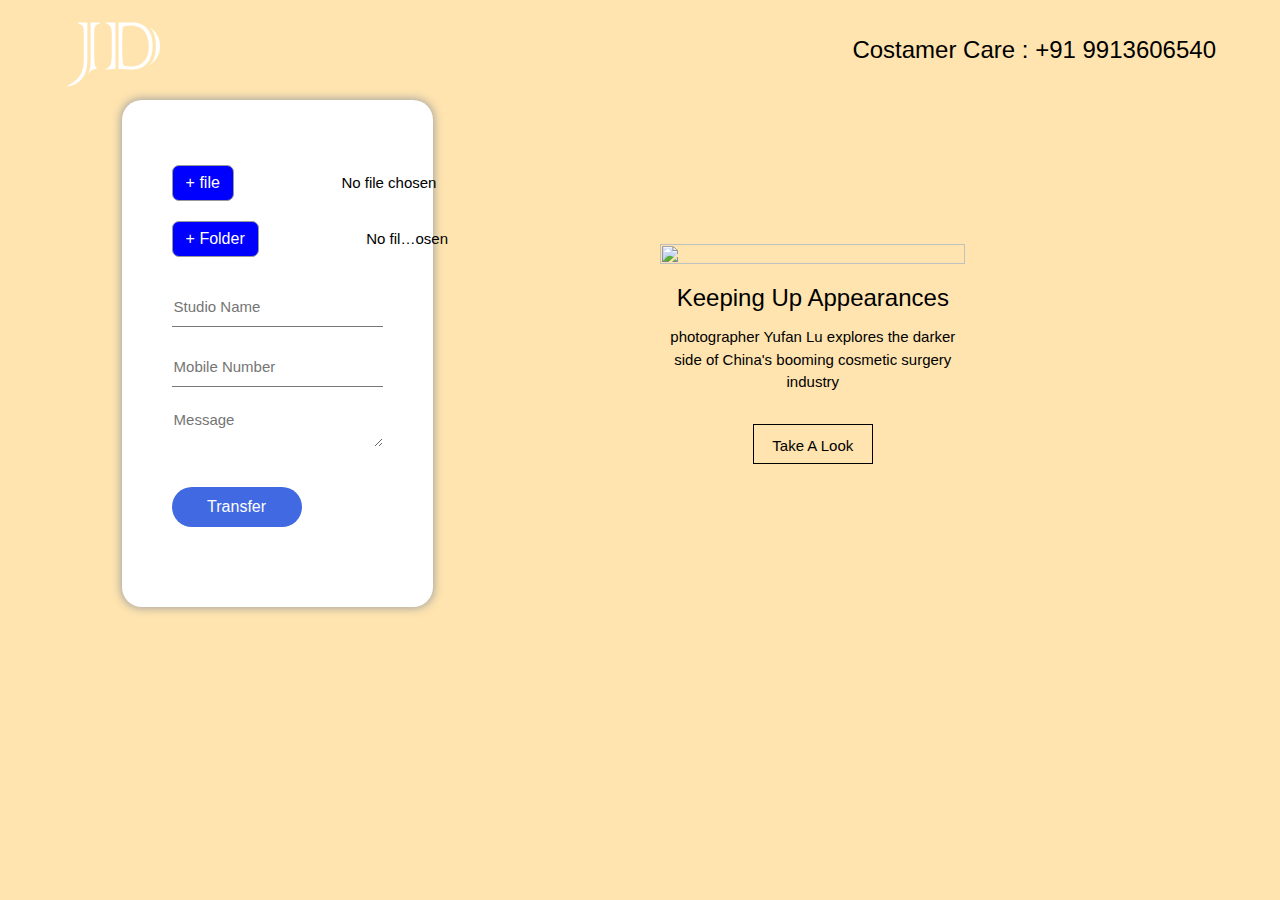
==== project/page1.html @ 4d6de10f "s" ====
<!DOCTYPE html>
<html lang="en">
  <head>
    <meta charset="UTF-8" />
    <meta name="viewport" content="width=device-width, initial-scale=1.0" />
    <meta http-equiv="X-UA-Compatible" content="ie=edge" />
    <link
            rel="stylesheet"
            href="https://use.fontawesome.com/releases/v5.7.2/css/all.css"
            integrity="sha384-fnmOCqbTlWIlj8LyTjo7mOUStjsKC4pOpQbqyi7RrhN7udi9RwhKkMHpvLbHG9Sr"
            crossorigin="anonymous"
    />
    <link
            href="https://fonts.googleapis.com/css?family=Dosis"
            rel="stylesheet"
    />
    <link rel="stylesheet" href="https://cdnjs.cloudflare.com/ajax/libs/font-awesome/4.7.0/css/font-awesome.min.css">
      <meta name="viewport" content="width=device-width, initial-scale=1">
        <meta content="text/html; charset=iso-8859-2" http-equiv="Content-Type">
        <link rel="stylesheet" href="https://www.w3schools.com/w3css/4/w3.css">
    <link rel="stylesheet" href="style.css" />
    <title>Transfer</title>

    <script>
        // this function for add display file in screen
        function updateList(){
            var input = document.getElementById('file');
            var output = document.getElementById('fileList');
            var children = "";
            for (var i = 0; i < input.files.length; ++i) {
                children += '<li><p><span class="file_name">'+
                    input.files.item(i).name + '</span><span>(' +
                    input.files.item(i).size + 'bytes)</span>' +
                    '</p><i onclick="deleteX(this)" class="fa delete fa-close"></i></li>';
            }
            output.insertAdjacentHTML('beforeend','<ul class="list_files">'+children+'</ul>');
        }

        // this function for add display folder in screen
        function selectFolder(e) {
            var theFiles = e.target.files;
            var relativePath = theFiles[0].webkitRelativePath;
            var folder = relativePath.split("/");
            var output = document.getElementById('fileList');

            output.insertAdjacentHTML('beforeend','<ul class="list_files"><li><p><span class="file_name">'+ folder[0]  + '</span><span>(' + folder.length + 'Items)</span>)' + '</p><i onclick="deleteF(this)" class="fa delete fa-close"></i></li></ul>');
        }

        // for delete file
        function deleteX(e){
            var filesList = document.getElementById('file');
            var fileToDelete = e.parentElement.querySelectorAll(".file_name")[0].textContent;
            e.parentElement.remove();
            const initNewDataList = new DataTransfer();
            const { files } = filesList;
            for (var i = 0; i < files.length; i++){
                const file = files[i]
                if(file.name !==   fileToDelete){
                    initNewDataList.items.add(file)
                    filesList.files = initNewDataList.files;

                }
            }
            console.log(filesList.files);
        }

        // for delete folder from the list
        function deleteF(e) {
            var filesList = document.getElementById('folder-input');
            var fileToDelete = e.parentElement.querySelectorAll(".file_name")[0].textContent;
            e.parentElement.remove();
            const initNewDataList = new DataTransfer();
            const { files } = filesList;
            for (var i = 0; i < files.length; i++){
                const file = files[i]
                if(   file.webkitRelativePath.split("/")[0] !==   fileToDelete ){
                    initNewDataList.items.add(file);
                    filesList.files = initNewDataList.files;
                    document.getElementById("folder-input").value = '';
                }
            }
        }
        function success() {
            document.getElementById("forms").style.display = 'none';
        }

    </script>
    <script>

    </script>
  </head>
  <body class="page1">
    <!-- Header : start-->
    <div class="container">
    <header class="header-home">
      <img src="logo.png">
      <h3>Costamer Care : +91 9913606540</h3>
    </header>
    <!-- Header : end-->
    <!-- main : start -->
    <main class="home-a">
        <div class="form" id="forms">
          <form action="" method="" id="form" onsubmit="success()">
            <div class="file">
              <div id="fileList">
                  <ul class="list_files">

                  </ul>
              </div>
              <input onchange="updateList()" id="file" class="input_file custom-file-input" type="file" multiple required>
              <input onchange="selectFolder(event)" id="folder-input" class="input_file custom-folder-input" type="file" mozdirectory msdirectory odirectory directory webkitdirectory multiple required>
            </div>
            <div class="email">
              <input type="text" placeholder="Studio Name" id="studio" required>
              <input type="number" placeholder="Mobile Number" id="number" required>
              <textarea placeholder="Message"></textarea>
            </div>
            <div class="submit">
                <input type="submit" value="Transfer" id="submit_button">
            </div>
          </form>
        </div>

        <a href="#">
        <div class="image">
          <div>
            <div class="section_img">
                <img src="item3.png">
            </div>
            <div class="button_image">
                <h3>Keeping Up Appearances</h3>
              <p>photographer Yufan Lu explores the darker side of China's booming cosmetic surgery industry</p>
              <a href="#" class="link_image">Take A Look</a>
            </div>
          </div>
        </div>
        </a>
        <a href="#">
        <div class="image">
          <div>
            <div class="section_img">
                <img src="item7.png">
            </div>
            <div class="button_image">
                <h3>Crank Up To Power Soca</h3>
                <p>Write Sharine taylor explores the social and historic relevance of carnival and soca</p>
                <a href="#" class="link_image">Read Now</a>
            </div>
          </div>
        </div>
        </a>
    </main>
        <script>
        var myIndex = 0;
        carousel();

        function carousel() {
            var i;
            var x = document.getElementsByClassName("image");
            for (i = 0; i < x.length; i++) {
                x[i].style.display = "none";
            }
            myIndex++;
            if (myIndex > x.length) {myIndex = 1}
            x[myIndex-1].style.display = "block";
            setTimeout(carousel, 2000); // Change image every 2 seconds
        }
      </script>
    <!-- main : end -->
    <!-- footer : Start -->
    <footer class="footer">
        <a href="https://wa.me/00919913606540" class="whatsapp">
        <i class="fab fa-whatsapp"> </i>
      </a>
    </footer>
    <!-- footer : end -->
    </div>
  </body>
</html>
---- project/style.css ----
body {
	margin: 0;
	padding: 0;
	font-family: Arial;

}
.page1 {
	background-color: #ffe4af;
}
*{
	box-sizing: border-box;
}
a {
	text-decoration: none;
}
textarea:focus, input:focus{
	outline: none;
}

.container {
	width:90%;
	margin: auto;
}
.header-home {
	display: flex;
	justify-content: space-between;
	align-items: center;
}
.header-home img{
	width: 100px;
	height: 100px;
}
.home-a{
	width: 90%;
	margin: auto;
	display: flex;
	justify-content: space-between;
	align-items: center;
}
.home-a .form{
	width: 30%;
	height: 100%;
	padding: 50px;
	border-radius: 20px;
	box-shadow: 0 0 10px .2px #a0a0a0;
	background-color: white;
}
.home-a .image{
	width: 60%;
	display: none;
}
.section_img{
	text-align: center;
}
.button_image {
	text-align: center;

}
.home-a .image img{
	width: 70%;
	height: 70%;
}
.home-a .button_image p{
	width: 50%;
	margin: auto;
}
.home-a .button_image .link_image{
	text-decoration: none;
	display: block;
	color: black;
	width: 120px;
	padding-top: 10px;
	height: 40px;
	margin: auto;
	margin-top: 30px;
	border: 1px solid black;
	transition: 0.5s;
}
.home-a .button_image .link_image:hover{
	color: white;
	background-color: black;
	border-color: white;
}
.email{
	display: flex;
	flex-direction: column;
	width: 100%;
}
.email input,textarea{
	margin: 10px 0 10px 0;
	height: 40px;
	border: none;
	border-bottom: 1px solid #787878;
}

.input_file{
	margin-bottom: 20px;
}
.submit{
	display: flex;
	justify-content: space-between;
	align-items: center;
	height: 100px;
}
.submit input{
	background-color: royalblue;
	width: 130px;
	height: 40px;
	border: none;
	color: white;
	font-size: 16px;
	border-radius: 30px;
}
.custom-file-input::-webkit-file-upload-button {
	visibility: hidden;
}
.custom-folder-input::-webkit-file-upload-button {
	visibility: hidden;
}
.custom-file-input::before {
	content: '+ file';
	display: inline-block;
	background: blue;
	border: 1px solid #999;
	border-radius: 7px;
	padding: 5px 13px;
	color: white;
	outline: none;
	white-space: nowrap;
	-webkit-user-select: none;
	cursor: pointer;
	font-size: 12pt;
}
.custom-folder-input::before {
	content: '+ Folder';
	display: inline-block;
	background: blue;
	border: 1px solid #999;
	border-radius: 7px;
	padding: 5px 13px;
	color: white;
	outline: none;
	white-space: nowrap;
	-webkit-user-select: none;
	cursor: pointer;
	font-size: 12pt;
}
.list_files{
	padding: 0;
	list-style: none;
}
textarea{
	border: none;
}
.list_files li{
	display: flex;
	border-radius: 5px;
	justify-content: space-between;
	align-items: center;
	padding-left: 10px;
	margin-bottom: 5px;
	background-color: #bcccc2;
}
.list_files li p,.list_files li i{
	font-size: 12px;
}
.list_files li i{
	color: red;
	cursor: pointer;
	margin-right: 10px;
}
.list_files li i p{
	width:80%;
}
.list_files li p span{
	padding-left: 5px;
	font-size: 9px;
	color: #3c3c3c;
}
.custom-file-input:hover::before {
	border-color: black;
}
.custom-file-input:active::before {
	background: -webkit-linear-gradient(top, #e3e3e3, #f9f9f9);
}
footer{
	position: relative;
}
.whatsapp {
	position: absolute;
	right: 0px;
	bottom: 0px;
}
.whatsapp i{
	font-size: 60px;
	color: green;
}
/*********** page2 ************/
.page2 {
	background-color: #b0b9ff;
}
.containere{
	width: 110px;
	height: 110px;
	margin: 20px auto;
}
.prec{
	top: 30px;
	position: relative;
	font-size: 30px;
}

.circle{
	position: relative;
	top: 5px;
	left: 5px;
	text-align: center;
	width: 100px;
	height: 100px;
	border-radius: 100%;
	background-color: white;
}

.active-border{
	position: relative;
	text-align: center;
	width: 110px;
	height: 110px;
	border-radius: 100%;
	background-color:#39B4CC;
	background-image:
					linear-gradient(162deg, transparent 50%, #A2ECFB 50%),
					linear-gradient(90deg, #A2ECFB 50%, transparent 50%);
}
.form2 {
	text-align: center;
}
.form2 p{
	font-size:14px ;
	color: #787878;
}
.form2 .sending{
	text-decoration: none;
	color: #2399cc;
	font-size:13px ;
}
.form2 .cancel {
	border-top:1px solid #878787;
	padding-top:50px ;
}
.form2 .cancel a{
	background-color: #ffffff;
	text-decoration: none;
	padding: 10px 30px;
	width: 130px;
	height: 40px;
	border: 1px solid #2399cc;
	color: #2399cc;
	font-size: 16px;
	transition: 0.5s;
	border-radius: 30px;
}
.form2 .cancel a:hover{
	background-color: #2399cc;
	color: white;
	animation: 0.5s;
	font-size: 16px;
	border-radius: 30px;
}
/*********** page 3*****************/
.page3 {
	background-color: #ccbcff;
}
.main_content3 {
	margin: auto;
	margin-top: 50px;
	width: 100%;
	text-align: center;
	display: flex;
	flex-direction: column;
	align-items: center;
}
.main_content3 i{
	font-size: 200px;
	color: green;
}
.main_content3 .success{
	font-size: 40px;
	color: green;
}
.main_content3 .notic{
	font-size: 40px;
	color: red;
}
.main_content3 .go_home{
	background-color: #2399cc;
	text-decoration: none;
	padding: 10px 30px;
	height: 40px;
	color: #ffffff;
	font-size: 16px;
	transition: 0.5s;
	border-radius: 5px;
}
.main_content3 .go_home:hover{
	background-color: white;
	color: #2399cc;
}
/*Responsive*/
@media (min-width: 300px) and (max-width: 768px){
	.header-home ,.home-a {
		flex-direction: column;
	}
	.home-a .form {
		width: 100%;
		margin-bottom: 50px;
	}
	.home-a .image{
		width: 100%;
		margin-bottom: 50px;
	}
	.whatsapp {

		bottom: 10px;
	}
	.main_content3 i{
		font-size: 100px;
	}
	.main_content3 .success, .main_content3 .notic{
		font-size: 25px;
	}
	.main_content3 .go_home{
		font-size: 15px;
	}
	.top-150{
		margin-top: 50px;
	}
}
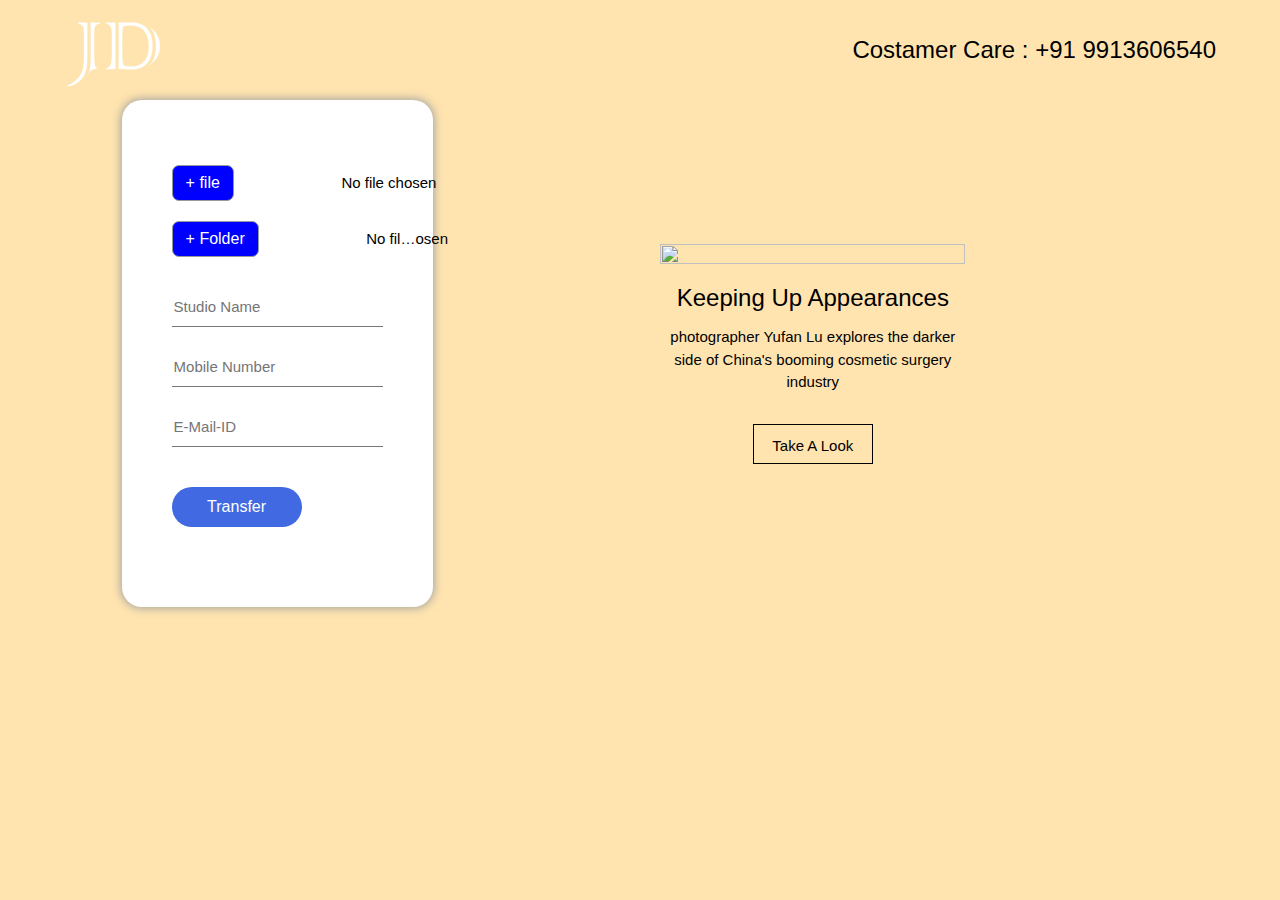
==== commit 9c3e29fb: "m" ====
--- a/project/page1.html
+++ b/project/page1.html
@@ -23,65 +23,92 @@
 
     <script>
         // this function for add display file in screen
+        // this function for add display file in screen
         function updateList(){
+
             var input = document.getElementById('file');
             var output = document.getElementById('fileList');
             var children = "";
+
             for (var i = 0; i < input.files.length; ++i) {
+
                 children += '<li><p><span class="file_name">'+
                     input.files.item(i).name + '</span><span>(' +
                     input.files.item(i).size + 'bytes)</span>' +
                     '</p><i onclick="deleteX(this)" class="fa delete fa-close"></i></li>';
-            }
+
+            }
+            // output.innerHTML = '<ul class="list_files">'+children+'</ul>';
             output.insertAdjacentHTML('beforeend','<ul class="list_files">'+children+'</ul>');
-        }
+
+        }
+
 
         // this function for add display folder in screen
         function selectFolder(e) {
+
             var theFiles = e.target.files;
             var relativePath = theFiles[0].webkitRelativePath;
             var folder = relativePath.split("/");
             var output = document.getElementById('fileList');
 
-            output.insertAdjacentHTML('beforeend','<ul class="list_files"><li><p><span class="file_name">'+ folder[0]  + '</span><span>(' + folder.length + 'Items)</span>)' + '</p><i onclick="deleteF(this)" class="fa delete fa-close"></i></li></ul>');
-        }
+            output.insertAdjacentHTML('beforeend','<ul class="list_files"><li><p><span class="file_name">'+ folder[0]  + '</span><span>(' + theFiles.length + ' Items)</span>' + '</p><i onclick="deleteF(this)" class="fa delete fa-close"></i></li></ul>');
+
+        }
+
 
         // for delete file
         function deleteX(e){
+
             var filesList = document.getElementById('file');
             var fileToDelete = e.parentElement.querySelectorAll(".file_name")[0].textContent;
             e.parentElement.remove();
             const initNewDataList = new DataTransfer();
             const { files } = filesList;
+
             for (var i = 0; i < files.length; i++){
+
                 const file = files[i]
+
                 if(file.name !==   fileToDelete){
+
                     initNewDataList.items.add(file)
-                    filesList.files = initNewDataList.files;
 
                 }
             }
-            console.log(filesList.files);
-        }
-
-        // for delete folder from the list
-        function deleteF(e) {
+
+            filesList.files = initNewDataList.files;
+
+        }
+
+        //console.log( document.getElementById('file').files );
+
+
+        // for delete file
+        function deleteF(e){
+
             var filesList = document.getElementById('folder-input');
             var fileToDelete = e.parentElement.querySelectorAll(".file_name")[0].textContent;
             e.parentElement.remove();
             const initNewDataList = new DataTransfer();
             const { files } = filesList;
+
             for (var i = 0; i < files.length; i++){
+
                 const file = files[i]
+
                 if(   file.webkitRelativePath.split("/")[0] !==   fileToDelete ){
+
                     initNewDataList.items.add(file);
-                    filesList.files = initNewDataList.files;
-                    document.getElementById("folder-input").value = '';
                 }
             }
+
+            filesList.files = initNewDataList.files;
+
         }
         function success() {
             document.getElementById("forms").style.display = 'none';
+            document.getElementById("form_load").style.display = 'block';
         }
 
     </script>
@@ -100,7 +127,7 @@
     <!-- main : start -->
     <main class="home-a">
         <div class="form" id="forms">
-          <form action="" method="" id="form" onsubmit="success()">
+          <form id="form" onsubmit="success()">
             <div class="file">
               <div id="fileList">
                   <ul class="list_files">
@@ -108,18 +135,33 @@
                   </ul>
               </div>
               <input onchange="updateList()" id="file" class="input_file custom-file-input" type="file" multiple required>
-              <input onchange="selectFolder(event)" id="folder-input" class="input_file custom-folder-input" type="file" mozdirectory msdirectory odirectory directory webkitdirectory multiple required>
+              <input onchange="selectFolder(event)" id="folder-input" class="input_file custom-folder-input" type="file" mozdirectory msdirectory odirectory directory webkitdirectory multiple>
             </div>
             <div class="email">
               <input type="text" placeholder="Studio Name" id="studio" required>
               <input type="number" placeholder="Mobile Number" id="number" required>
-              <textarea placeholder="Message"></textarea>
+              <input type="email" placeholder="E-Mail-ID" id="email" required>
             </div>
             <div class="submit">
                 <input type="submit" value="Transfer" id="submit_button">
             </div>
           </form>
         </div>
+        <div class="form form2" id="form_load">
+            <div class="containere">
+                <div id="activeBorder" class="active-border">
+                    <div id="circle" class="circle">
+                        <span class="prec 270" id="prec">29%</span>
+                    </div>
+                </div>
+            </div>
+            <h2>Transferring...</h2>
+            <a href="#" class="sending">Sending 1 file to 1 person</a>
+            <p>288.3 MB of 977.7 MB Uploaded <br> About 2minutes remaingng</p>
+            <div class="cancel">
+                <a href="">Cancel</a>
+            </div>
+         </div>
 
         <a href="#">
         <div class="image">
--- a/project/style.css
+++ b/project/style.css
@@ -234,6 +234,7 @@
 }
 .form2 {
 	text-align: center;
+	display: none;
 }
 .form2 p{
 	font-size:14px ;
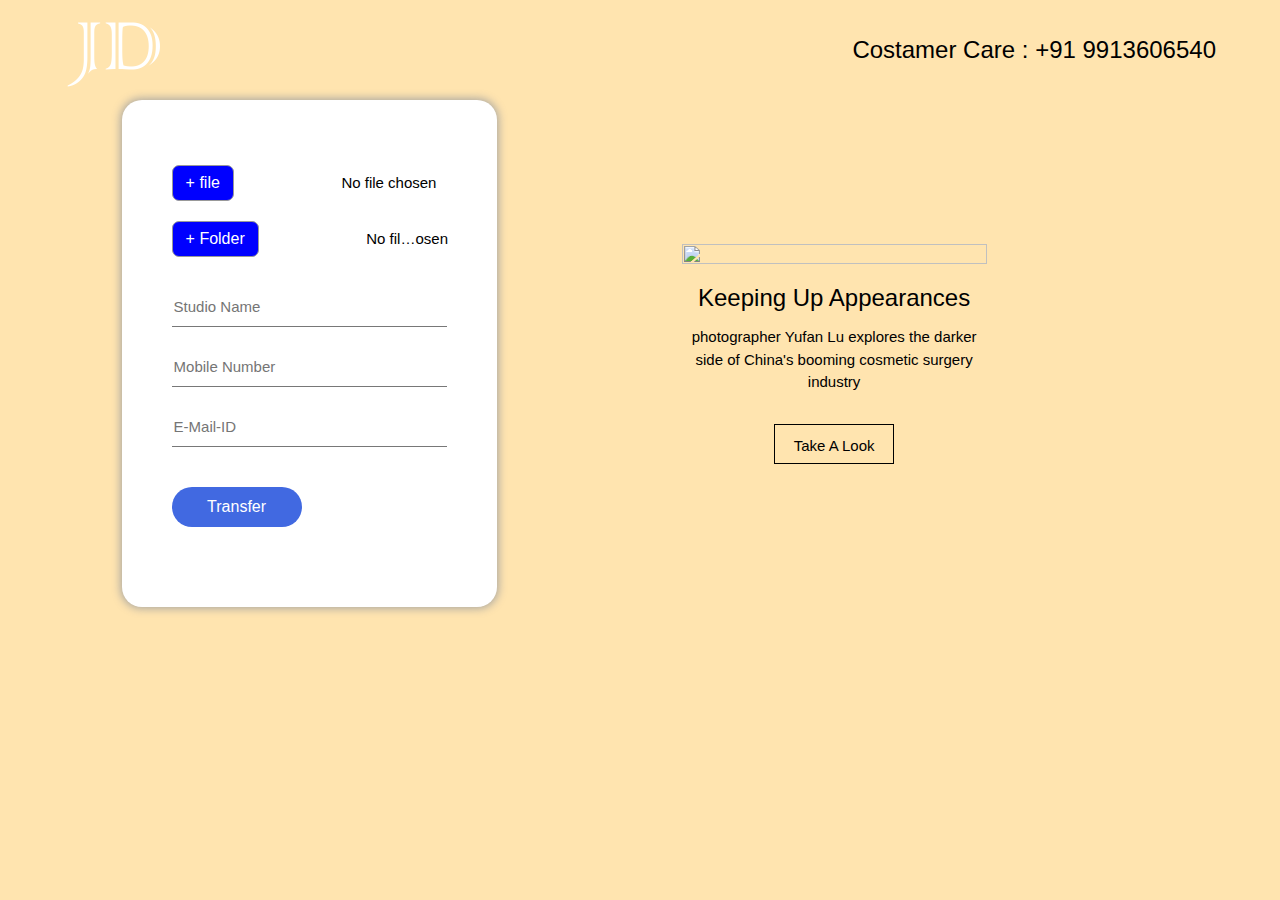
==== commit 851e1f6e: "s" ====
--- a/project/page1.html
+++ b/project/page1.html
@@ -81,8 +81,6 @@
 
         }
 
-        //console.log( document.getElementById('file').files );
-
 
         // for delete file
         function deleteF(e){
@@ -106,9 +104,11 @@
             filesList.files = initNewDataList.files;
 
         }
+
         function success() {
             document.getElementById("forms").style.display = 'none';
             document.getElementById("form_load").style.display = 'block';
+            return false;
         }
 
     </script>
@@ -127,20 +127,20 @@
     <!-- main : start -->
     <main class="home-a">
         <div class="form" id="forms">
-          <form id="form" onsubmit="success()">
+          <form id="form" onsubmit="return success()">
             <div class="file">
               <div id="fileList">
                   <ul class="list_files">
 
                   </ul>
               </div>
-              <input onchange="updateList()" id="file" class="input_file custom-file-input" type="file" multiple required>
+              <input onchange="updateList()" id="file" class="input_file custom-file-input" type="file" multiple>
               <input onchange="selectFolder(event)" id="folder-input" class="input_file custom-folder-input" type="file" mozdirectory msdirectory odirectory directory webkitdirectory multiple>
             </div>
             <div class="email">
-              <input type="text" placeholder="Studio Name" id="studio" required>
-              <input type="number" placeholder="Mobile Number" id="number" required>
-              <input type="email" placeholder="E-Mail-ID" id="email" required>
+              <input type="text" placeholder="Studio Name" id="studio">
+              <input type="number" placeholder="Mobile Number" id="number">
+              <input type="email" placeholder="E-Mail-ID" id="email">
             </div>
             <div class="submit">
                 <input type="submit" value="Transfer" id="submit_button">
@@ -149,11 +149,22 @@
         </div>
         <div class="form form2" id="form_load">
             <div class="containere">
-                <div id="activeBorder" class="active-border">
-                    <div id="circle" class="circle">
-                        <span class="prec 270" id="prec">29%</span>
+                    <div class="circular">
+                        <div class="inner"></div>
+                        <div class="outer"></div>
+                        <div class="numb">0%</div>
+                        <div class="circle">
+                            <div class="dot">
+                              <span></span>
+                            </div>
+                            <div class="bar left">
+                              <div class="progress"></div>
+                            </div>
+                            <div class="bar right">
+                              <div class="progress"></div>
+                            </div>
+                        </div>
                     </div>
-                </div>
             </div>
             <h2>Transferring...</h2>
             <a href="#" class="sending">Sending 1 file to 1 person</a>
@@ -208,6 +219,18 @@
             setTimeout(carousel, 2000); // Change image every 2 seconds
         }
       </script>
+        <script>
+      const numb = document.querySelector(".numb");
+      let counter = 0;
+      setInterval(()=>{
+          if(counter == 100){
+              clearInterval();
+          }else{
+              counter+=1;
+              numb.textContent = counter + "%";
+          }
+      }, 90);
+    </script>
     <!-- main : end -->
     <!-- footer : Start -->
     <footer class="footer">
--- a/project/style.css
+++ b/project/style.css
@@ -1,3 +1,4 @@
+@import url('https://fonts.googleapis.com/css?family=Poppins:400,500,600,700&display=swap');
 body {
 	margin: 0;
 	padding: 0;
@@ -38,7 +39,7 @@
 	align-items: center;
 }
 .home-a .form{
-	width: 30%;
+	max-width: 375px;
 	height: 100%;
 	padding: 50px;
 	border-radius: 20px;
@@ -86,9 +87,10 @@
 	flex-direction: column;
 	width: 100%;
 }
-.email input,textarea{
+.email input{
 	margin: 10px 0 10px 0;
 	height: 40px;
+	width: 100%;
 	border: none;
 	border-bottom: 1px solid #787878;
 }
@@ -152,27 +154,41 @@
 textarea{
 	border: none;
 }
+.list_files ul {
+	width: 100%;
+}
 .list_files li{
 	display: flex;
+	width: 100%;
 	border-radius: 5px;
 	justify-content: space-between;
 	align-items: center;
 	padding-left: 10px;
 	margin-bottom: 5px;
-	background-color: #bcccc2;
+	background-color: #d5d5d5;
+}
+
+.list_files li p {
+	width: 100%;
+	overflow-wrap: anywhere;
+}
+.file_name {
+	width: 100%;
+	display: -webkit-box;
+	-webkit-box-orient: vertical;
+	-webkit-line-clamp: 1;
+	overflow: hidden;
 }
 .list_files li p,.list_files li i{
 	font-size: 12px;
 }
+
 .list_files li i{
+	cursor: pointer;
 	color: red;
-	cursor: pointer;
 	margin-right: 10px;
 }
-.list_files li i p{
-	width:80%;
-}
-.list_files li p span{
+.list_files ul li p span{
 	padding-left: 5px;
 	font-size: 9px;
 	color: #3c3c3c;
@@ -212,8 +228,6 @@
 
 .circle{
 	position: relative;
-	top: 5px;
-	left: 5px;
 	text-align: center;
 	width: 100px;
 	height: 100px;
@@ -248,6 +262,9 @@
 .form2 .cancel {
 	border-top:1px solid #878787;
 	padding-top:50px ;
+}
+#submit_button {
+	cursor: pointer;
 }
 .form2 .cancel a{
 	background-color: #ffffff;
@@ -338,3 +355,138 @@
 	}
 }
 
+
+
+@media only screen and (max-width: 600px) {
+
+}
+
+/* Small devices (portrait tablets and large phones, 600px and up) */
+@media only screen and (min-width: 600px) {
+
+}
+
+/* Medium devices (landscape tablets, 768px and up) */
+@media only screen and (min-width: 768px) {
+
+}
+
+/* Large devices (laptops/desktops, 992px and up) */
+@media only screen and (min-width: 992px) {
+
+}
+
+/* Extra large devices (large laptops and desktops, 1200px and up) */
+@media only screen and (min-width: 1200px) {
+
+}
+.circular{
+	height: 100px;
+	width: 100px;
+	position: relative;
+}
+.circular .inner, .circular .outer, .circular .circle{
+	position: absolute;
+	z-index: 6;
+	height: 100%;
+	width: 100%;
+	border-radius: 100%;
+	box-shadow: inset 0 1px 0 rgba(0,0,0,0.2);
+}
+.circular .inner{
+	top: 50%;
+	left: 50%;
+	height: 80px;
+	width: 80px;
+	margin: -40px 0 0 -40px;
+	background-color: #dde6f0;
+	border-radius: 100%;
+	box-shadow: 0 1px 0 rgba(0,0,0,0.2);
+}
+.circular .circle{
+	z-index: 1;
+	box-shadow: none;
+}
+.circular .numb{
+	position: absolute;
+	top: 50%;
+	left: 50%;
+	transform: translate(-50%, -50%);
+	z-index: 10;
+	font-size: 18px;
+	font-weight: 500;
+	color: #4158d0;
+}
+.circular .bar{
+	position: absolute;
+	height: 100%;
+	width: 100%;
+	background: #fff;
+	-webkit-border-radius: 100%;
+	clip: rect(0px, 100px, 100px, 50px);
+}
+.circle .bar .progress{
+	position: absolute;
+	height: 100%;
+	width: 100%;
+	-webkit-border-radius: 100%;
+	clip: rect(0px, 50px, 100px, 0px);
+}
+.circle .bar .progress, .dot span{
+	background: #4158d0;
+}
+.circle .left .progress{
+	z-index: 1;
+	animation: left 4s linear both;
+}
+@keyframes left {
+	100%{
+		transform: rotate(180deg);
+	}
+}
+.circle .right{
+	z-index: 3;
+	transform: rotate(180deg);
+}
+.circle .right .progress{
+	animation: right 4s linear both;
+	animation-delay: 4s;
+}
+@keyframes right {
+	100%{
+		transform: rotate(180deg);
+	}
+}
+.circle .dot{
+	z-index: 2;
+	position: absolute;
+	left: 50%;
+	top: 50%;
+	width: 50%;
+	height: 10px;
+	margin-top: -5px;
+	animation: dot 8s linear both;
+	transform-origin: 0% 50%;
+}
+.circle .dot span {
+	position: absolute;
+	right: 0;
+	width: 10px;
+	height: 10px;
+	border-radius: 100%;
+}
+@keyframes dot{
+	0% {
+		transform: rotate(-90deg);
+	}
+	50% {
+		transform: rotate(90deg);
+		z-index: 4;
+	}
+	100% {
+		transform: rotate(270deg);
+		z-index: 4;
+	}
+}
+
+
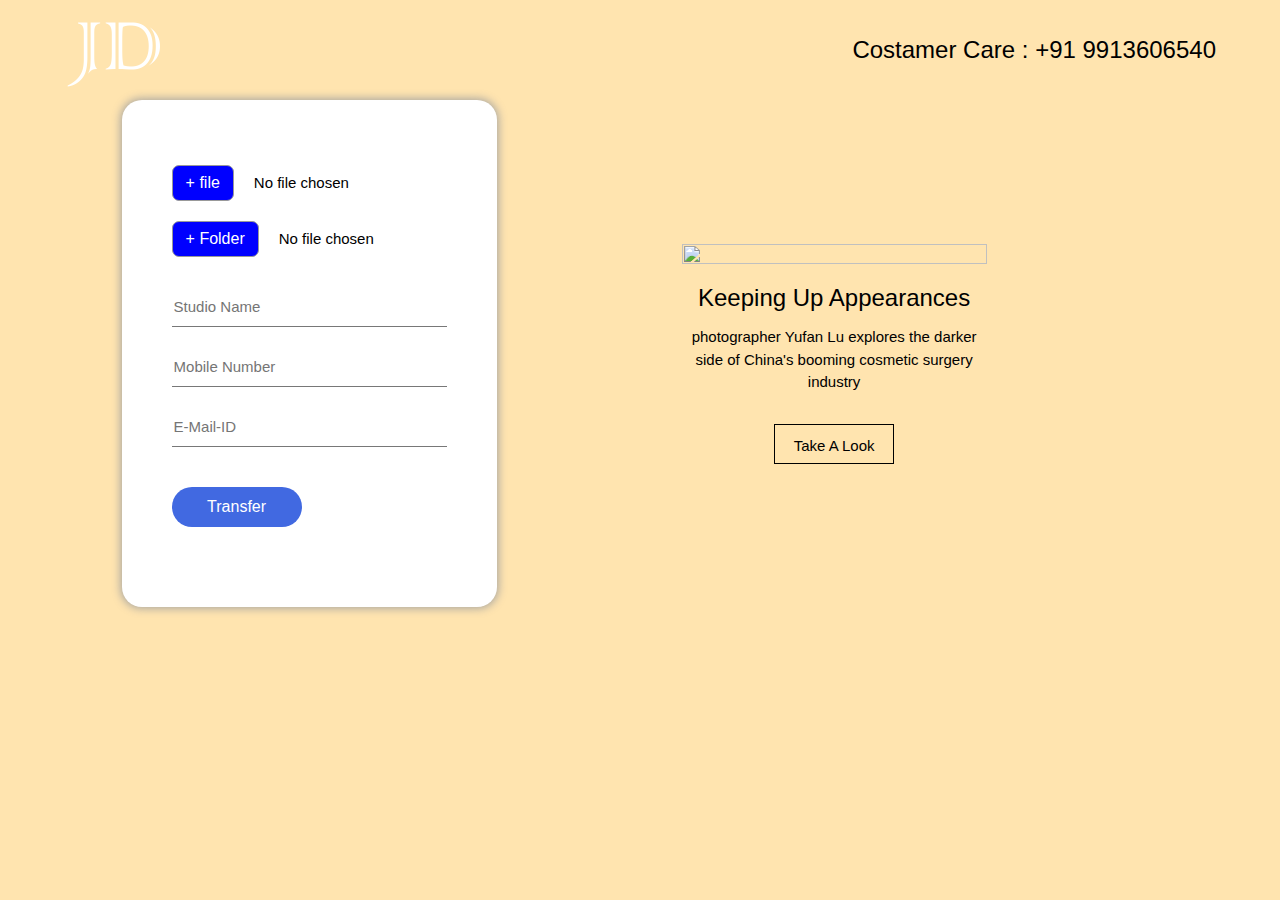
==== commit ad6d3406: "s" ====
--- a/project/page1.html
+++ b/project/page1.html
@@ -106,9 +106,7 @@
         }
 
         function success() {
-            document.getElementById("forms").style.display = 'none';
-            document.getElementById("form_load").style.display = 'block';
-            return false;
+            window.open("page2.html");
         }
 
     </script>
@@ -127,53 +125,26 @@
     <!-- main : start -->
     <main class="home-a">
         <div class="form" id="forms">
-          <form id="form" onsubmit="return success()">
+          <form id="form" onsubmit="success()">
             <div class="file">
               <div id="fileList">
                   <ul class="list_files">
 
                   </ul>
               </div>
-              <input onchange="updateList()" id="file" class="input_file custom-file-input" type="file" multiple>
+              <input onchange="updateList()" id="file" class="input_file custom-file-input" type="file" multiple required>
               <input onchange="selectFolder(event)" id="folder-input" class="input_file custom-folder-input" type="file" mozdirectory msdirectory odirectory directory webkitdirectory multiple>
             </div>
             <div class="email">
-              <input type="text" placeholder="Studio Name" id="studio">
-              <input type="number" placeholder="Mobile Number" id="number">
-              <input type="email" placeholder="E-Mail-ID" id="email">
+              <input type="text" placeholder="Studio Name" id="studio" required>
+              <input type="number" placeholder="Mobile Number" id="number" required>
+              <input type="email" placeholder="E-Mail-ID" id="email" required>
             </div>
             <div class="submit">
                 <input type="submit" value="Transfer" id="submit_button">
             </div>
           </form>
         </div>
-        <div class="form form2" id="form_load">
-            <div class="containere">
-                    <div class="circular">
-                        <div class="inner"></div>
-                        <div class="outer"></div>
-                        <div class="numb">0%</div>
-                        <div class="circle">
-                            <div class="dot">
-                              <span></span>
-                            </div>
-                            <div class="bar left">
-                              <div class="progress"></div>
-                            </div>
-                            <div class="bar right">
-                              <div class="progress"></div>
-                            </div>
-                        </div>
-                    </div>
-            </div>
-            <h2>Transferring...</h2>
-            <a href="#" class="sending">Sending 1 file to 1 person</a>
-            <p>288.3 MB of 977.7 MB Uploaded <br> About 2minutes remaingng</p>
-            <div class="cancel">
-                <a href="">Cancel</a>
-            </div>
-         </div>
-
         <a href="#">
         <div class="image">
           <div>
@@ -220,16 +191,7 @@
         }
       </script>
         <script>
-      const numb = document.querySelector(".numb");
-      let counter = 0;
-      setInterval(()=>{
-          if(counter == 100){
-              clearInterval();
-          }else{
-              counter+=1;
-              numb.textContent = counter + "%";
-          }
-      }, 90);
+
     </script>
     <!-- main : end -->
     <!-- footer : Start -->
--- a/project/style.css
+++ b/project/style.css
@@ -115,9 +115,11 @@
 }
 .custom-file-input::-webkit-file-upload-button {
 	visibility: hidden;
+	width: 10px;
 }
 .custom-folder-input::-webkit-file-upload-button {
 	visibility: hidden;
+	width: 10px;
 }
 .custom-file-input::before {
 	content: '+ file';
@@ -151,9 +153,6 @@
 	padding: 0;
 	list-style: none;
 }
-textarea{
-	border: none;
-}
 .list_files ul {
 	width: 100%;
 }
@@ -248,7 +247,6 @@
 }
 .form2 {
 	text-align: center;
-	display: none;
 }
 .form2 p{
 	font-size:14px ;
@@ -329,6 +327,9 @@
 	.header-home ,.home-a {
 		flex-direction: column;
 	}
+	.header-home h3 {
+		text-align: center;
+	}
 	.home-a .form {
 		width: 100%;
 		margin-bottom: 50px;
@@ -352,6 +353,13 @@
 	}
 	.top-150{
 		margin-top: 50px;
+	}
+
+	.file{
+		width: 100%;
+	}
+	.input_file{
+		width: 100%;
 	}
 }
 
